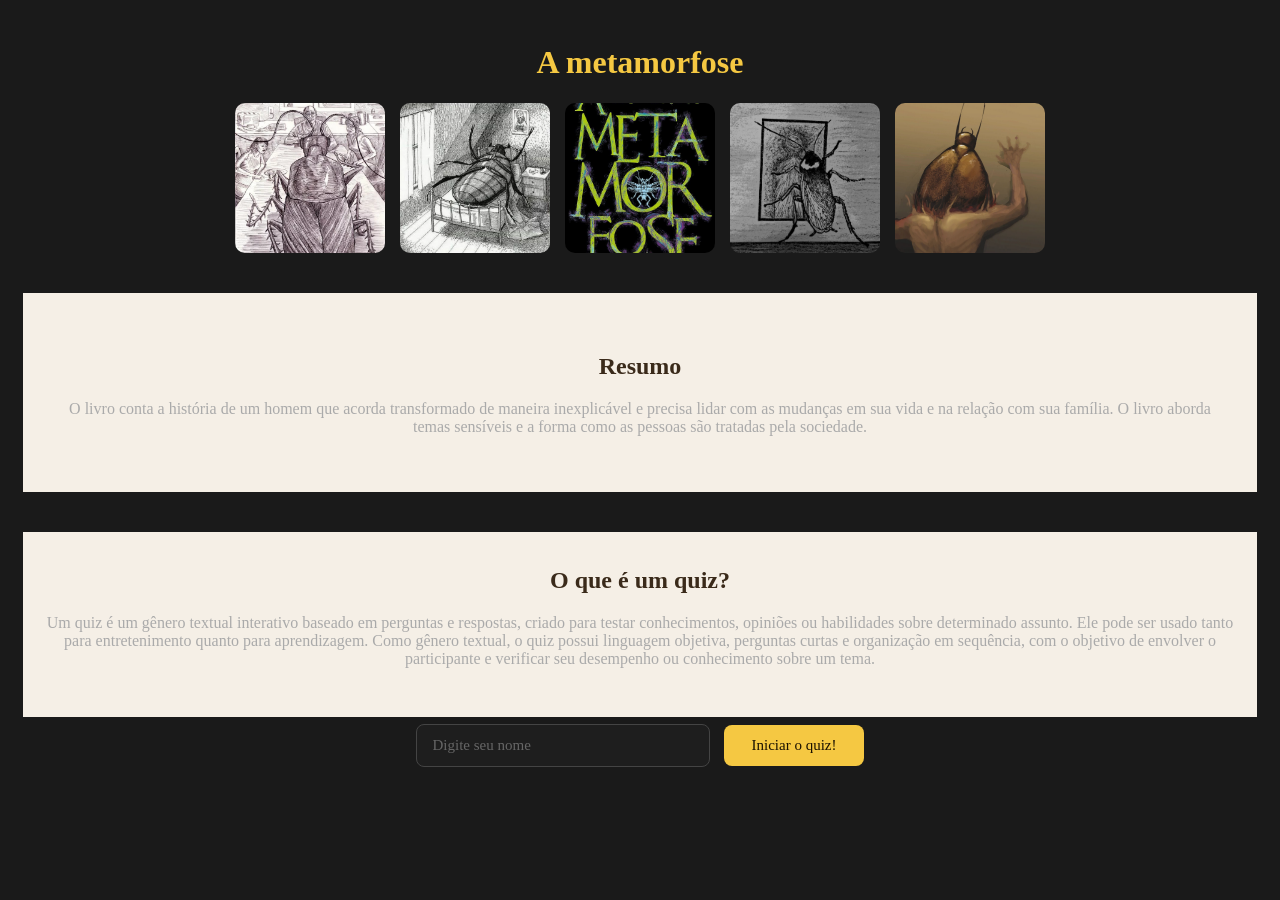
==== index.html @ 294867dd "Add line break before input field in index.html" ====
<!DOCTYPE html>
<html>
    <head>
        <title>Trabalho de português</title>
        <meta name="viewport" content="width=device-width, initial-scale=1.0">
        <link rel="icon" href="/imgs/images.png" type="image/png">
        <style>
            .galeria {
    display: flex;
    flex-wrap: wrap;
    justify-content: center;
    gap: 15px;
}

.galeria img {
    width: 150px;
    height: 150px;
    object-fit: cover;
    cursor: pointer;
    transition: transform 0.3s;
    border-radius: 10px;
}

.galeria img:hover {
    transform: scale(1.05);
    border: 3px ridge white;
}
            
@media (max-width: 768px) {
    .galeria img {
        width: 90px;
        height: 90px;
    }

    .galeria {
        gap: 8px;
    }
}
            .secao {
                background-color: #f5efe6;
                padding: 40px;
                margin-top: 40px;
            }
    
            .secao h2 {
                color: #3a2a1a;
            } 
    
            body {
                background-color: #1a1a1a;
                font-family: 'Playfair Display', serif;
                padding:15px;
                text-align: center;
            }
    
            h1 {
                color: #f5c842;
            }
    
            p {
                color: #aaaaaa;
            }
    
            h2 {
                color: #f5c842
            }
    
            a {
                color:#f5c842
            }
            
             .duvidas {
                background-color: #f5efe6;
                padding: 15px;
                margin-top: 40px;
            }
    
            .duvidas h2 {
                color: #3a2a1a;
            } 
    
            .quiz {
                display: none;
            }

            .p1 {
                display: none;
            }

            .p2 {
                display:none;
            }

            .p3 {
                display:none;
            }

            .p4 {
                display:none;
            }

            .p5 {
                display:none;
            }

            .p6 {
                display:none;
            }

            .p7 {
                display:none;
            }

            .p8 {
                display:none;
            }

            .p9 {
                display:none;
            }

            .p10 {
                display:none;
            }

            .p11 {
                display:none;
            }

            .p12 {
                display:none;
            }

            .p13 {
                display:none;
            }

            .p14 {
                display:none;
            }

            .p15{
                display:none;
            }

            .p16 {
                display:none;
            }

            .p17 {
                display:none;
            }

/* o medo de isso dar errado, Jesus, está na suas mãos meu pai*/
#timer {
    display: inline-block;
    background: #2a2200;
    border: 1px solid #5a4800;
    border-radius: 20px;
    padding: 6px 16px;
    font-size: 14px;
    color: #f5c842;
    font-weight: 500;
    margin-bottom: 16px;
}
 
/* Acho que esse bagulho tá certo, vai no q dá ai */
.quiz {
    max-width: 680px;
    margin: 0 auto;
}
 

.p1, .p2, .p3, .p4, .p5, .p6, .p7, .p8,
.p9, .p10, .p11, .p12, .p13, .p14, .p15,
.p16, .p17 {
    background: #242424;
    border: 0.5px solid #333;
    border-radius: 10px;
    padding: 24px;
    margin-bottom: 16px;
}
 

.p1 p, .p2 p, .p3 p, .p4 p,
.p5 p, .p6 p, .p7 p, .p8 p,
.p9 p, .p10 p, .p11 p, .p12 p,
.p13 p, .p14 p, .p15 p, .p16 p,
.p17 p {
    color: #e8e0d0;
    font-size: 16px;
    line-height: 1.7;
    margin-bottom: 20px;
}
 

.p1 button, .p2 button, .p3 button, .p4 button,
.p5 button, .p6 button, .p7 button, .p8 button,
.p9 button, .p10 button, .p11 button, .p12 button,
.p13 button, .p14 button, .p15 button, .p16 button,
.p17 button {
    display: block;
    width: 100%;
    background: #1e1e1e;
    border: 1px solid #333;
    border-radius: 10px;
    padding: 14px 18px;
    color: #cccccc;
    font-size: 14px;
    font-family: 'Playfair Display', serif;
    text-align: left;
    cursor: pointer;
    transition: background 0.2s, border-color 0.2s, transform 0.1s;
    line-height: 1.5;
    margin-bottom: 10px;
}
 
.p1 button:last-child, .p2 button:last-child, .p3 button:last-child,
.p4 button:last-child, .p5 button:last-child, .p6 button:last-child,
.p7 button:last-child, .p8 button:last-child, .p9 button:last-child,
.p10 button:last-child, .p11 button:last-child, .p12 button:last-child,
.p13 button:last-child, .p14 button:last-child, .p15 button:last-child,
.p16 button:last-child, .p17 button:last-child {
    margin-bottom: 0;
}
 
.p1 button:hover, .p2 button:hover, .p3 button:hover, .p4 button:hover,
.p5 button:hover, .p6 button:hover, .p7 button:hover, .p8 button:hover,
.p9 button:hover, .p10 button:hover, .p11 button:hover, .p12 button:hover,
.p13 button:hover, .p14 button:hover, .p15 button:hover, .p16 button:hover,
.p17 button:hover {
    background: #2a2a2a;
    border-color: rgba(245, 200, 66, 0.4);
    color: #e8e0d0;
}
 
.p1 button:active, .p2 button:active, .p3 button:active, .p4 button:active,
.p5 button:active, .p6 button:active, .p7 button:active, .p8 button:active,
.p9 button:active, .p10 button:active, .p11 button:active, .p12 button:active,
.p13 button:active, .p14 button:active, .p15 button:active, .p16 button:active,
.p17 button:active {
    transform: scale(0.99);
}
 
/* Botão iniciar (demorou mais que o css de cima :d ) */
#iniciar {
    background: #f5c842;
    color: #1a1100;
    border: none;
    border-radius: 8px;
    padding: 12px 28px;
    font-size: 15px;
    font-family: 'Playfair Display', serif;
    font-weight: 500;
    cursor: pointer;
    transition: background 0.2s, transform 0.1s;
    margin-top: 8px;
}
 
#iniciar:hover { background: #e0b530; }
#iniciar:active { transform: scale(0.98); }
 

#nome {
    background: #1e1e1e;
    border: 1px solid #444;
    border-radius: 8px;
    padding: 12px 16px;
    color: #e8e0d0;
    font-size: 15px;
    font-family: 'Playfair Display', serif;
    width: 260px;
    margin-right: 10px;
    outline: none;
    transition: border-color 0.2s;
}
 
#nome:focus { border-color: #f5c842; }
#nome::placeholder { color: #666; }
 

@media (max-width: 768px) {
    .p1 button, .p2 button, .p3 button, .p4 button,
    .p5 button, .p6 button, .p7 button, .p8 button,
    .p9 button, .p10 button, .p11 button, .p12 button,
    .p13 button, .p14 button, .p15 button, .p16 button,
    .p17 button {
        font-size: 13px;
        padding: 12px 14px;
    }
 
    #nome {
        width: 100%;
        margin-right: 0;
        margin-bottom: 10px;
    }
}

/* decidi deixar encostado no code pra eu não me embaralhar com o outro css, mas acho que deu certo!!!*/
        </style>
    </head>
    <body>
    
        <h1>A metamorfose</h1>
        <div id ="galeria" class="galeria">
            <img src="/imgs/familia.jpg" alt="Família">
            <img src="/imgs/barata.jpg" alt="Barata">
            <img src="/imgs/metamorfose.jpg" alt="Gregor">
            <img src="/imgs/metamorfo.jpg" alt="Gregor">
            <img src="/imgs/transformacao.jpg" alt="Transformação">
        </div>
        <div id="secao" class="secao">
            <h2>Resumo</h2>
            <p>O livro conta a história de um homem que acorda transformado de maneira inexplicável e precisa lidar com as mudanças em sua vida e na relação com sua família. O livro aborda temas sensíveis e a forma como as pessoas são tratadas pela sociedade.</p>
        </div>
        <div id="duvidas" class="duvidas">
            <h2>O que é um quiz?</h2>
            <p>Um quiz é um gênero textual interativo baseado em perguntas e respostas, criado para testar conhecimentos, opiniões ou habilidades sobre determinado assunto. Ele pode ser usado tanto para entretenimento quanto para aprendizagem. Como gênero textual, o quiz possui linguagem objetiva, perguntas curtas e organização em sequência, com o objetivo de envolver o participante e verificar seu desempenho ou conhecimento sobre um tema.</p>
        <br>
        </div>
        <input type="text" id="nome" placeholder="Digite seu nome"></input>
        <button id="iniciar">Iniciar o quiz!</button>
        <div class="quiz" id="quiz"> <!--aqui vai ficar o quiz, coloquei o div pra poder editar no JavaScript e nao aparecer antes da pessoa clicar em iniciar-->
            <p id="timer">Tempo: 30s</p>
            <div class="p1" id="p1">
    <p>1. Na história, quem foi a pessoa que foi à casa de Gregor, no primeiro capítulo, nas primeiras páginas? E qual foi o motivo da sua vinda?</p>
    <button>A) O chefe do Gregor, que veio conversar com a família dele sobre a sua falta no trabalho, querendo saber se ele ficou doente.</button>
    <button>B) O chefe do Gregor, que veio conversar com a família dele, para falar sobre o nível de desempenho dele no trabalho.</button>
    <button data-correta="true">C) O chefe do Gregor, que veio para sua casa, para saber o motivo da falta, já que ele não confiava em seus funcionários.</button>
    <button>D) O chefe de Gregor, que veio conversar com a família e com ele para informá-lo sobre a sua demissão.</button>
    <button>E) Nenhuma das alternativas está correta.</button>
</div>

<div class="p2" id="p2">
    <p>2. Qual é o tipo de linguagem predominante no livro A Metamorfose?</p>
    <button data-correta="true">A) Linguagem formal.</button>
    <button>B) Linguagem informal.</button>
    <button>C) Linguagem científica.</button>
    <button>D) Linguagem regionalista.</button>
    <button>E) Linguagem poética.</button>
</div>

<div class="p3" id="p3">
    <p>3. Todo discurso busca transmitir uma ideia ou visão de mundo. O trecho abaixo apresenta qual tipo de discurso?<br><br>“Que trabalho tão cansativo escolhi! Viajar, dia sim, dia não.”</p>
    <button>A) Discurso religioso.</button>
    <button data-correta="true">B) Discurso trabalhista/social.</button>
    <button>C) Discurso humorístico.</button>
    <button>D) Discurso romântico.</button>
    <button>E) Discurso científico.</button>
</div>

<div class="p4" id="p4">
    <p>4. Qual foi a principal causa da morte de Gregor Samsa ao final do livro A Metamorfose?</p>
    <button>A) Desnutrição severa.</button>
    <button>B) Queimado pela própria família.</button>
    <button>C) Impacto na cabeça.</button>
    <button>D) Sufocado.</button>
    <button>E) Esfaqueado.</button>
</div>

<div class="p5" id="p5">
    <p>5. Após a metamorfose de Gregor Samsa, a família não pôde mais depender dele como a única fonte de renda da casa. Qual das alternativas abaixo representa essa mudança?</p>
    <button data-correta="true">A) O pai voltou a trabalhar, a mãe passou a fazer costuras e Grete conseguiu um emprego.</button>
    <button>B) A família passou a viver apenas das economias de Gregor.</button>
    <button>C) Gregor continuou sustentando a casa normalmente.</button>
    <button>D) A família recebeu ajuda financeira do chefe de Gregor.</button>
    <button>E) A família decidiu vender a casa e mudar de cidade.</button>
</div>
            <div class="p6" id="p6">
    <p>6. Durante a obra "A Metamorfose" de Franz Kafka, Gregor Samsa após a sua metamorfose passa a se adaptar gradualmente ao seu novo corpo. Qual das seguintes situações abaixo melhor demonstra essa adaptação?</p>
    <button>A) Gregor tenta conversar normalmente com a sua família.</button>
    <button>B) Gregor consegue se levantar da cama.</button>
    <button data-correta="true">C) Gregor sente prazer em rastejar pelas paredes e pelo teto.</button>
    <button>D) Gregor tenta voltar ao trabalho mesmo após a metamorfose.</button>
    <button>E) Gregor passa a evitar completamente sair de seu quarto.</button>
</div>

<div class="p7" id="p7">
    <p>7. Ao decorrer do livro "A Metamorfose", Gregor Samsa deixa de ser tratado como um membro de sua família. Qual das situações abaixo melhor descreve esse fato?</p>
    <button>A) A preocupação da mãe com a saúde dele.</button>
    <button>B) A tentativa da irmã de alimentá-lo.</button>
    <button data-correta="true">C) O momento em que a família passa a ignorar a sua presença.</button>
    <button>D) O fato de Gregor trabalhar como caixeiro viajante.</button>
    <button>E) O desejo de Gregor em voltar à sua rotina normal.</button>
</div>

<div class="p8" id="p8">
    <p>8. O livro A Metamorfose faz um paralelo com diversos temas da realidade humana. Entre eles, o abandono. Qual trecho abaixo melhor representa esse tema?</p>
    <button>A) “Que vida sossegada a minha família tem levado!”</button>
    <button data-correta="true">B) “Precisava deixar-se estar e, usando de paciência, auxiliar a família a suportar os incômodos.”</button>
    <button>C) “A visão das paredes nuas deprimia-a.”</button>
    <button>D) “Gregor sentia-se oprimido.”</button>
    <button>E) "Os pingos da chuva batiam na janela."</button>
</div>

<div class="p9" id="p9">
    <p>9. Qual era a profissão de Gregor Samsa e por que ele estava preso e ao mesmo tempo obcecado pelo trabalho? Trazendo isso para a realidade, o que isto representa?</p>
    <button>A) Gregor era médico e trabalhava por paixão, representando a realização pessoal através da profissão.</button>
    <button data-correta="true">B) Gregor era vendedor viajante e se sentia preso ao trabalho por causa das dívidas da família, representando a exploração e a pressão do trabalho na sociedade.</button>
    <button>C) Gregor era professor e estava obcecado pelo trabalho e estava preso por causa de sua família que o obrigava a ficar nesta profissão.</button>
    <button>D) Gregor era empresário e trabalhava excessivamente para conquistar poder e riqueza individual.</button>
    <button>E) Gregor era artista e via no trabalho uma forma de escapar dos problemas familiares.</button>
</div>

<div class="p10" id="p10">
    <p>10. Quando Gregor acorda, percebe que se transformou em um inseto. Qual a sua primeira preocupação? O que isso simboliza na nossa estrutura social?</p>
    <button data-correta="true">A) Ele se preocupa em não atrasar no trabalho. Essa é uma das críticas que Franz Kafka fez, mostrando que muitas vezes o trabalho é valorizado acima do bem-estar humano.</button>
    <button>B) Ele se preocupa em não atrasar para o trabalho. Essa é a única crítica do autor Franz Grillparzer.</button>
    <button>C) Ele se preocupa em não atrasar para o trabalho, mas essa crítica não se perpetua atualmente.</button>
    <button>D) Ele preocupa-se apenas porque o trabalho é fundamental no livro.</button>
    <button>E) Nenhuma das alternativas.</button>
</div> 
            <div class="p11" id="p11">
    <p>11. De que maneira o afeto demonstrado por Grete Samsa por Gregor Samsa se transforma ao longo da narrativa, e o que essa mudança revela sobre as relações familiares e o valor que as pessoas passam a ter?</p>
    <button>A) Grete permanece ao lado de Gregor até o fim, mostrando que o amor familiar é incondicional.</button>
    <button>B) Grete passa a admirar Gregor ainda mais após a transformação, percebendo sua importância para a família.</button>
    <button data-correta="true">C) Grete inicialmente cuida de Gregor com compaixão, mas depois o rejeita, revelando que o valor das pessoas passa a ser ligado à utilidade.</button>
    <button>D) Grete ignora Gregor desde o começo, demonstrando falta de afeto familiar desde antes da metamorfose.</button>
    <button>E) Grete decide abandonar a família junto com Gregor, mostrando que ambos eram incompreendidos.</button>
</div>

<div class="p12" id="p12">
    <p>12. O que aconteceu com Gregor Samsa quando sua família passou a aceitar que ele não poderia mais ser útil, e como essa mudança de comportamento revela a crítica social presente?</p>
    <button>A) Gregor passou a ser tratado com mais carinho, pois sua família percebeu que ele precisava de apoio.</button>
    <button data-correta="true">B) Gregor foi ignorado e rejeitado pela família, o que revela uma crítica social à valorização apenas por sua utilidade econômica.</button>
    <button>C) Gregor decidiu sair de casa para não atrapalhar a família, demonstrando independência.</button>
    <button>D) Gregor voltou a ser respeitado pela família depois de provar que ainda tinha como ajudar mesmo sem ser financeiramente.</button>
    <button>E) Nenhuma das alternativas.</button>
</div>

<div class="p13" id="p13">
    <p>13. Como a reação do genitor de Gregor ajuda a compreender os conflitos existentes dentro da família Samsa e quais foram as mentiras que ele fez para se beneficiar de Gregor?</p>
    <button>A) Ele nunca mentiu, o pai de Gregor sempre foi honesto com a família e trabalhou para sustentar todos após a transformação do filho.</button>
    <button>B) O pai de Gregor apoiou o filho durante toda a narrativa, mostrando uma relação familiar saudável e sem conflitos.</button>
    <button data-correta="true">C) A reação agressiva do pai revela os conflitos e interesses dentro da família, além de mostrar que ele escondia dinheiro e dependia do trabalho de Gregor para viver confortavelmente.</button>
    <button>D) O pai de Gregor abandonou a família após a metamorfose, deixando Grete responsável pelas despesas da casa.</button>
    <button>E) O pai de Gregor fingia estar mal fisicamente para chamar atenção da família e comprou um iate.</button>
</div>

<div class="p14" id="p14">
    <p>14. Para nós, qual o significado da cena em que os móveis do quarto de Gregor começam a ser retirados?</p>
    <button>A) Representa a tentativa da família de deixar o quarto mais confortável para Gregor continuar vivendo normalmente.</button>
    <button data-correta="true">B) Simboliza a perda gradual da humanidade de Gregor e de sua ligação com a vida que tinha antes da metamorfose.</button>
    <button>C) Demonstra que Gregor queria mudar completamente sua personalidade e esquecer o passado.</button>
    <button>D) Mostra que a família acreditava que Gregor ainda voltaria ao normal rapidamente.</button>
    <button>E) Representa a independência de Gregor em relação à família e aos seus objetos pessoais.</button>
</div>

<div class="p15" id="p15">
    <p>15. No livro, Gregor era o principal responsável financeiro da sua família. Após sua transformação, passou a ser visto como um fardo e ignorado. Na nossa realidade social, quais grupos sociais são mais suscetíveis a serem considerados “fardos” e ignorados?</p>
    <button>A) Idosos e pessoas com deficiência física ou mental, sendo somente esses grupos.</button>
    <button>B) Pessoas em situação de rua e refugiadas, sendo somente esses grupos.</button>
    <button>C) Elite econômica e líderes políticos.</button>
    <button>D) Todas as alternativas estão corretas.</button>
    <button data-correta="true">E) Nenhuma está correta, já que existem mais grupos sociais que sofrem os mesmos problemas.</button>
</div>

<div class="p16" id="p16">
    <p>16. Ao final da novela, Gregor Samsa infelizmente acaba morrendo. O que isso representa para a família e qual mensagem isso transmite ao leitor?</p>
    <button>A) A morte de Gregor trouxe tristeza profunda para a família, que nunca conseguiu seguir em frente.</button>
    <button>B) A morte de Gregor fez a família perceber seus erros e abandonar a busca por estabilidade financeira.</button>
    <button data-correta="true">C) A morte de Gregor representa um alívio para a família, transmitindo ao leitor uma crítica à sociedade que passa a valorizar as pessoas apenas enquanto elas são úteis.</button>
    <button>D) A morte de Gregor mostra que ele finalmente conseguiu ser ele mesmo novamente.</button>
    <button>E) A morte de Gregor simboliza a vitória da união familiar sobre os problemas causados pela metamorfose.</button>
</div>

<div class="p17" id="p17">
    <p>17. Qual é o gênero textual principal desta obra e quais são as características dele?</p>
    <button>A) Romance, caracteriza-se pela complexidade da trama e pelo desenvolvimento profundo das personagens.</button>
    <button>B) Crônica, caracterizada por relatar fatos cotidianos de forma curta e humorística.</button>
    <button data-correta="true">C) Novela, caracterizada por uma narrativa intermediária, com poucos personagens e conflito central desenvolvido de forma intensa.</button>
    <button>D) Artigo de opinião, caracterizado pela defesa explícita de um ponto de vista sobre temas sociais.</button>
    <button>E) Biografia, caracterizada pelo relato da vida de uma pessoa, organizando eventos em ordem cronológica.</button>
</div>
        </div>
        <script src="script.js"></script>
    </body>
</html>
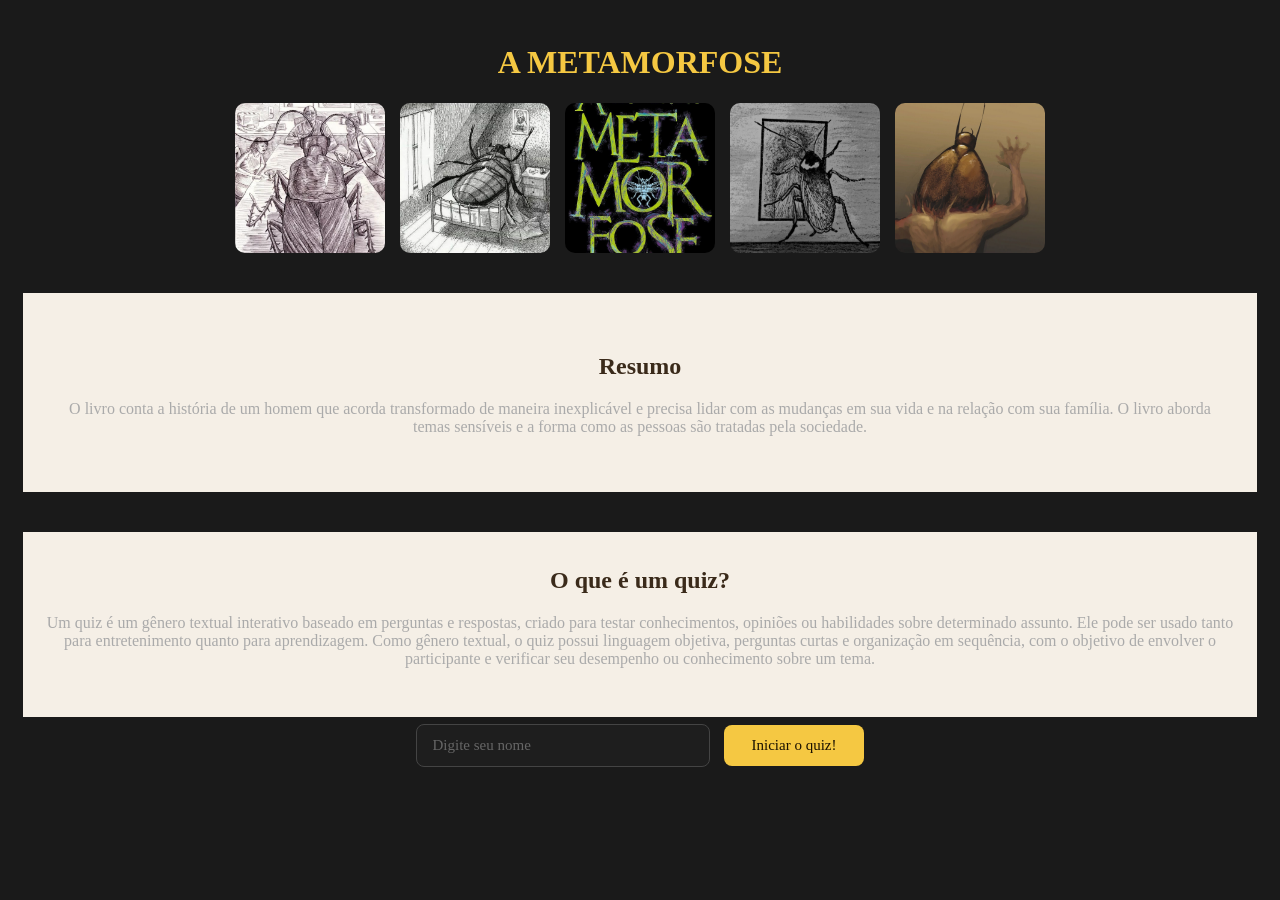
==== commit 90835bac: "Update title and heading for the quiz page" ====
--- a/index.html
+++ b/index.html
@@ -1,7 +1,7 @@
 <!DOCTYPE html>
 <html>
     <head>
-        <title>Trabalho de português</title>
+        <title>Quiz- A Metamorfose</title>
         <meta name="viewport" content="width=device-width, initial-scale=1.0">
         <link rel="icon" href="/imgs/images.png" type="image/png">
         <style>
@@ -301,7 +301,7 @@
     </head>
     <body>
     
-        <h1>A metamorfose</h1>
+        <h1>A METAMORFOSE</h1>
         <div id ="galeria" class="galeria">
             <img src="/imgs/familia.jpg" alt="Família">
             <img src="/imgs/barata.jpg" alt="Barata">
@@ -321,7 +321,7 @@
         <input type="text" id="nome" placeholder="Digite seu nome"></input>
         <button id="iniciar">Iniciar o quiz!</button>
         <div class="quiz" id="quiz"> <!--aqui vai ficar o quiz, coloquei o div pra poder editar no JavaScript e nao aparecer antes da pessoa clicar em iniciar-->
-            <p id="timer">Tempo: 30s</p>
+            <p id="timer">Tempo: 45s</p>
             <div class="p1" id="p1">
     <p>1. Na história, quem foi a pessoa que foi à casa de Gregor, no primeiro capítulo, nas primeiras páginas? E qual foi o motivo da sua vinda?</p>
     <button>A) O chefe do Gregor, que veio conversar com a família dele sobre a sua falta no trabalho, querendo saber se ele ficou doente.</button>
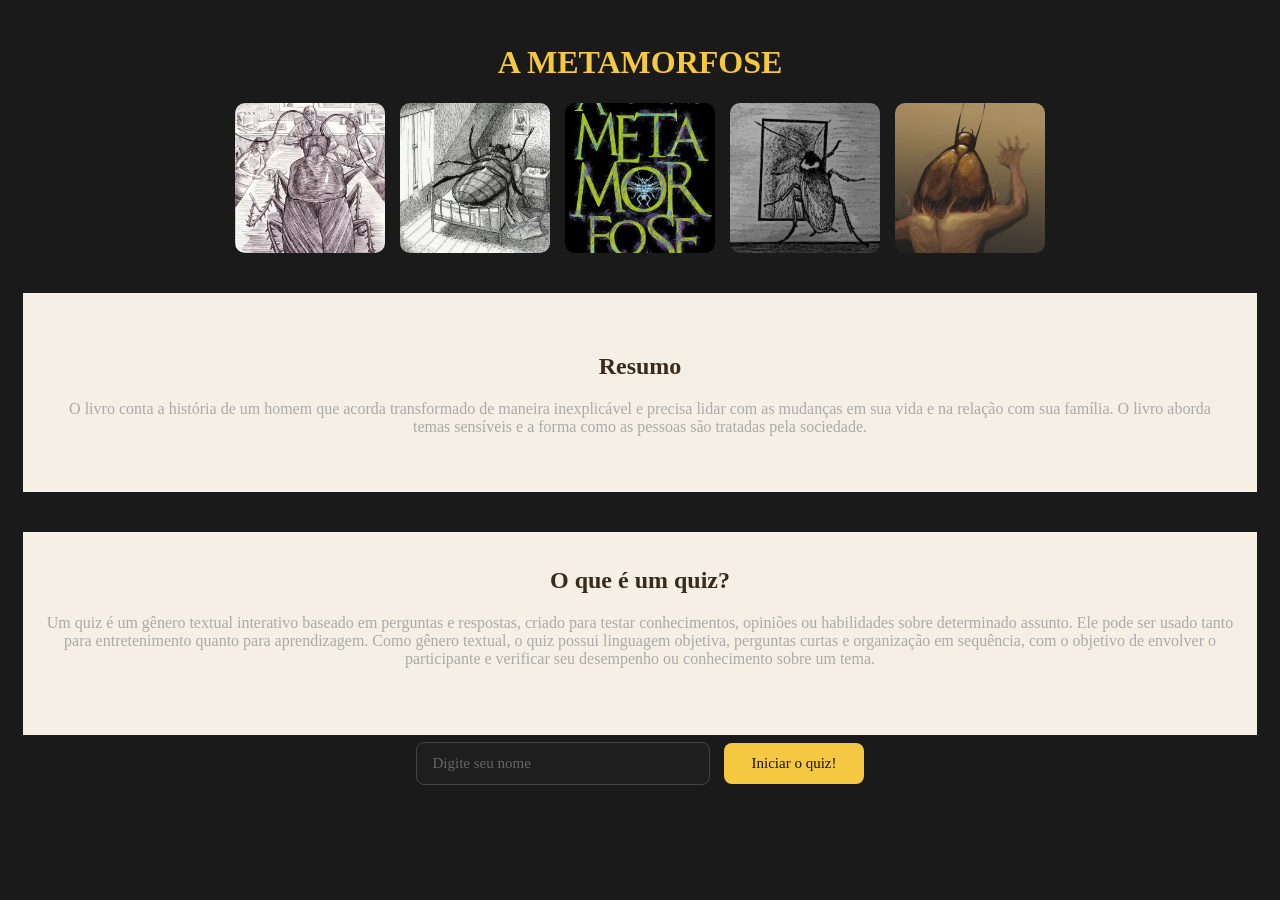
==== commit 0ee8ab69: "Add extra line break in quiz section" ====
--- a/index.html
+++ b/index.html
@@ -317,6 +317,7 @@
             <h2>O que é um quiz?</h2>
             <p>Um quiz é um gênero textual interativo baseado em perguntas e respostas, criado para testar conhecimentos, opiniões ou habilidades sobre determinado assunto. Ele pode ser usado tanto para entretenimento quanto para aprendizagem. Como gênero textual, o quiz possui linguagem objetiva, perguntas curtas e organização em sequência, com o objetivo de envolver o participante e verificar seu desempenho ou conhecimento sobre um tema.</p>
         <br>
+        <br>
         </div>
         <input type="text" id="nome" placeholder="Digite seu nome"></input>
         <button id="iniciar">Iniciar o quiz!</button>
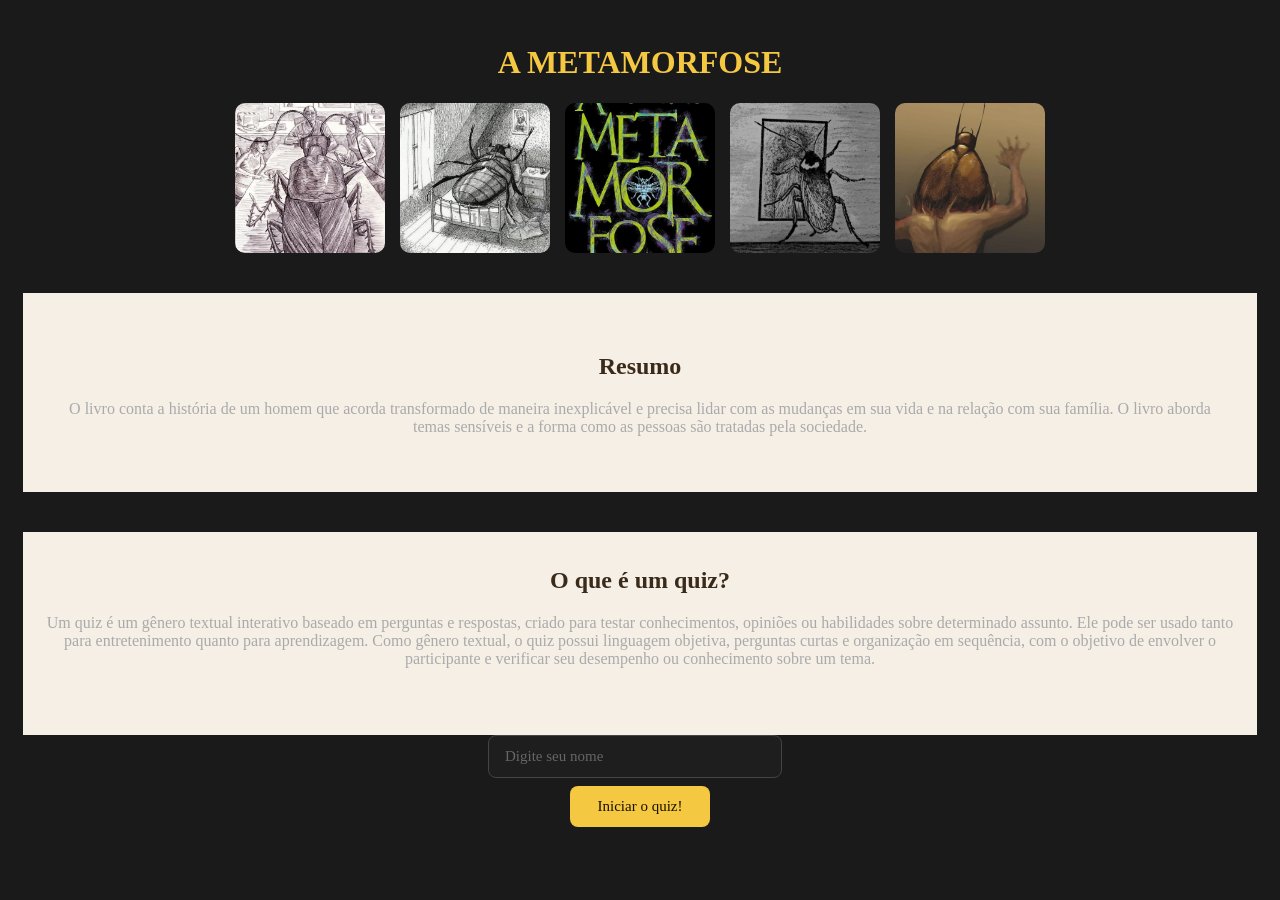
==== commit 18d13427: "Add line break before quiz start button" ====
--- a/index.html
+++ b/index.html
@@ -320,6 +320,7 @@
         <br>
         </div>
         <input type="text" id="nome" placeholder="Digite seu nome"></input>
+        <br>
         <button id="iniciar">Iniciar o quiz!</button>
         <div class="quiz" id="quiz"> <!--aqui vai ficar o quiz, coloquei o div pra poder editar no JavaScript e nao aparecer antes da pessoa clicar em iniciar-->
             <p id="timer">Tempo: 45s</p>
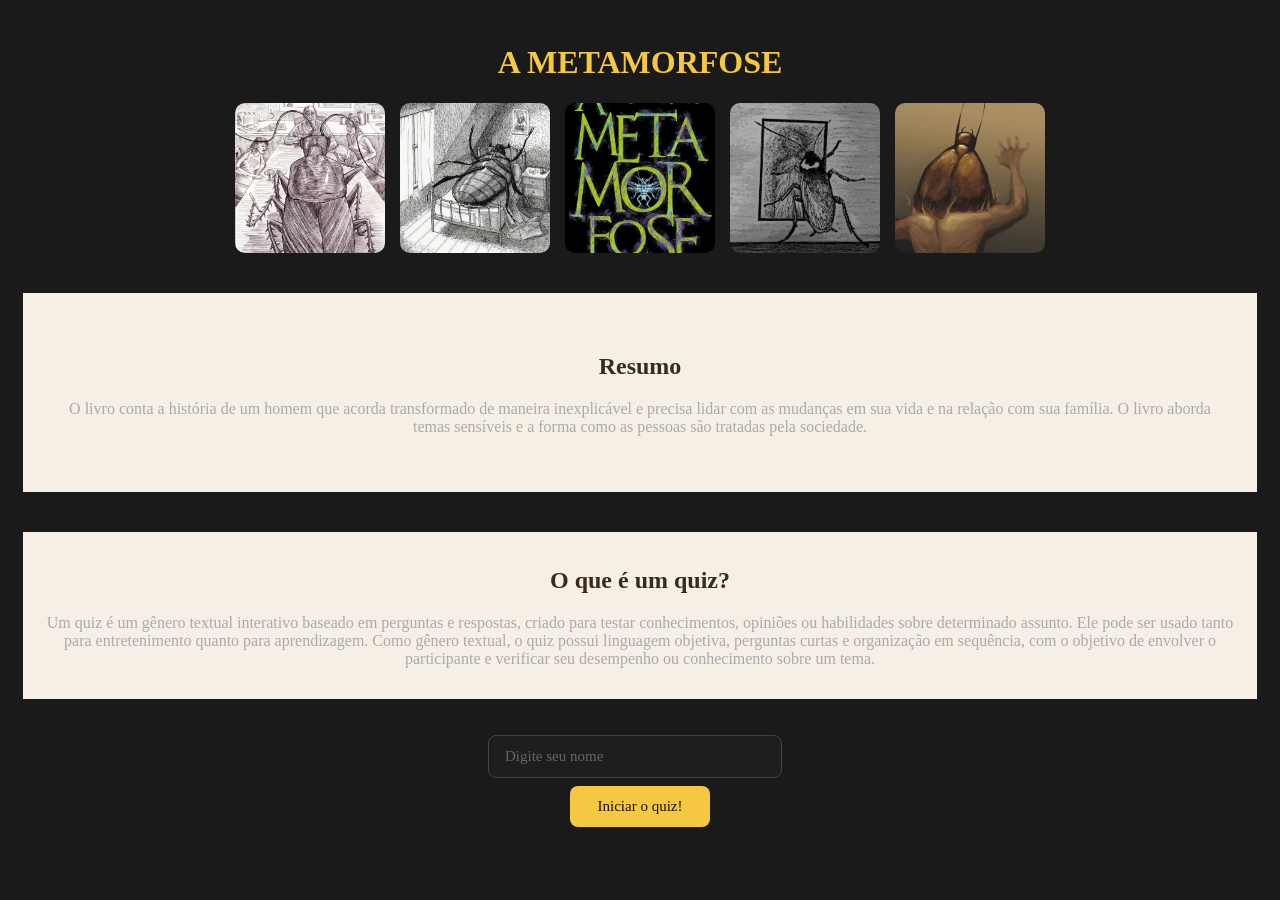
==== commit 49916304: "Fix HTML structure by removing extra closing div" ====
--- a/index.html
+++ b/index.html
@@ -316,9 +316,9 @@
         <div id="duvidas" class="duvidas">
             <h2>O que é um quiz?</h2>
             <p>Um quiz é um gênero textual interativo baseado em perguntas e respostas, criado para testar conhecimentos, opiniões ou habilidades sobre determinado assunto. Ele pode ser usado tanto para entretenimento quanto para aprendizagem. Como gênero textual, o quiz possui linguagem objetiva, perguntas curtas e organização em sequência, com o objetivo de envolver o participante e verificar seu desempenho ou conhecimento sobre um tema.</p>
+        </div>
         <br>
         <br>
-        </div>
         <input type="text" id="nome" placeholder="Digite seu nome"></input>
         <br>
         <button id="iniciar">Iniciar o quiz!</button>
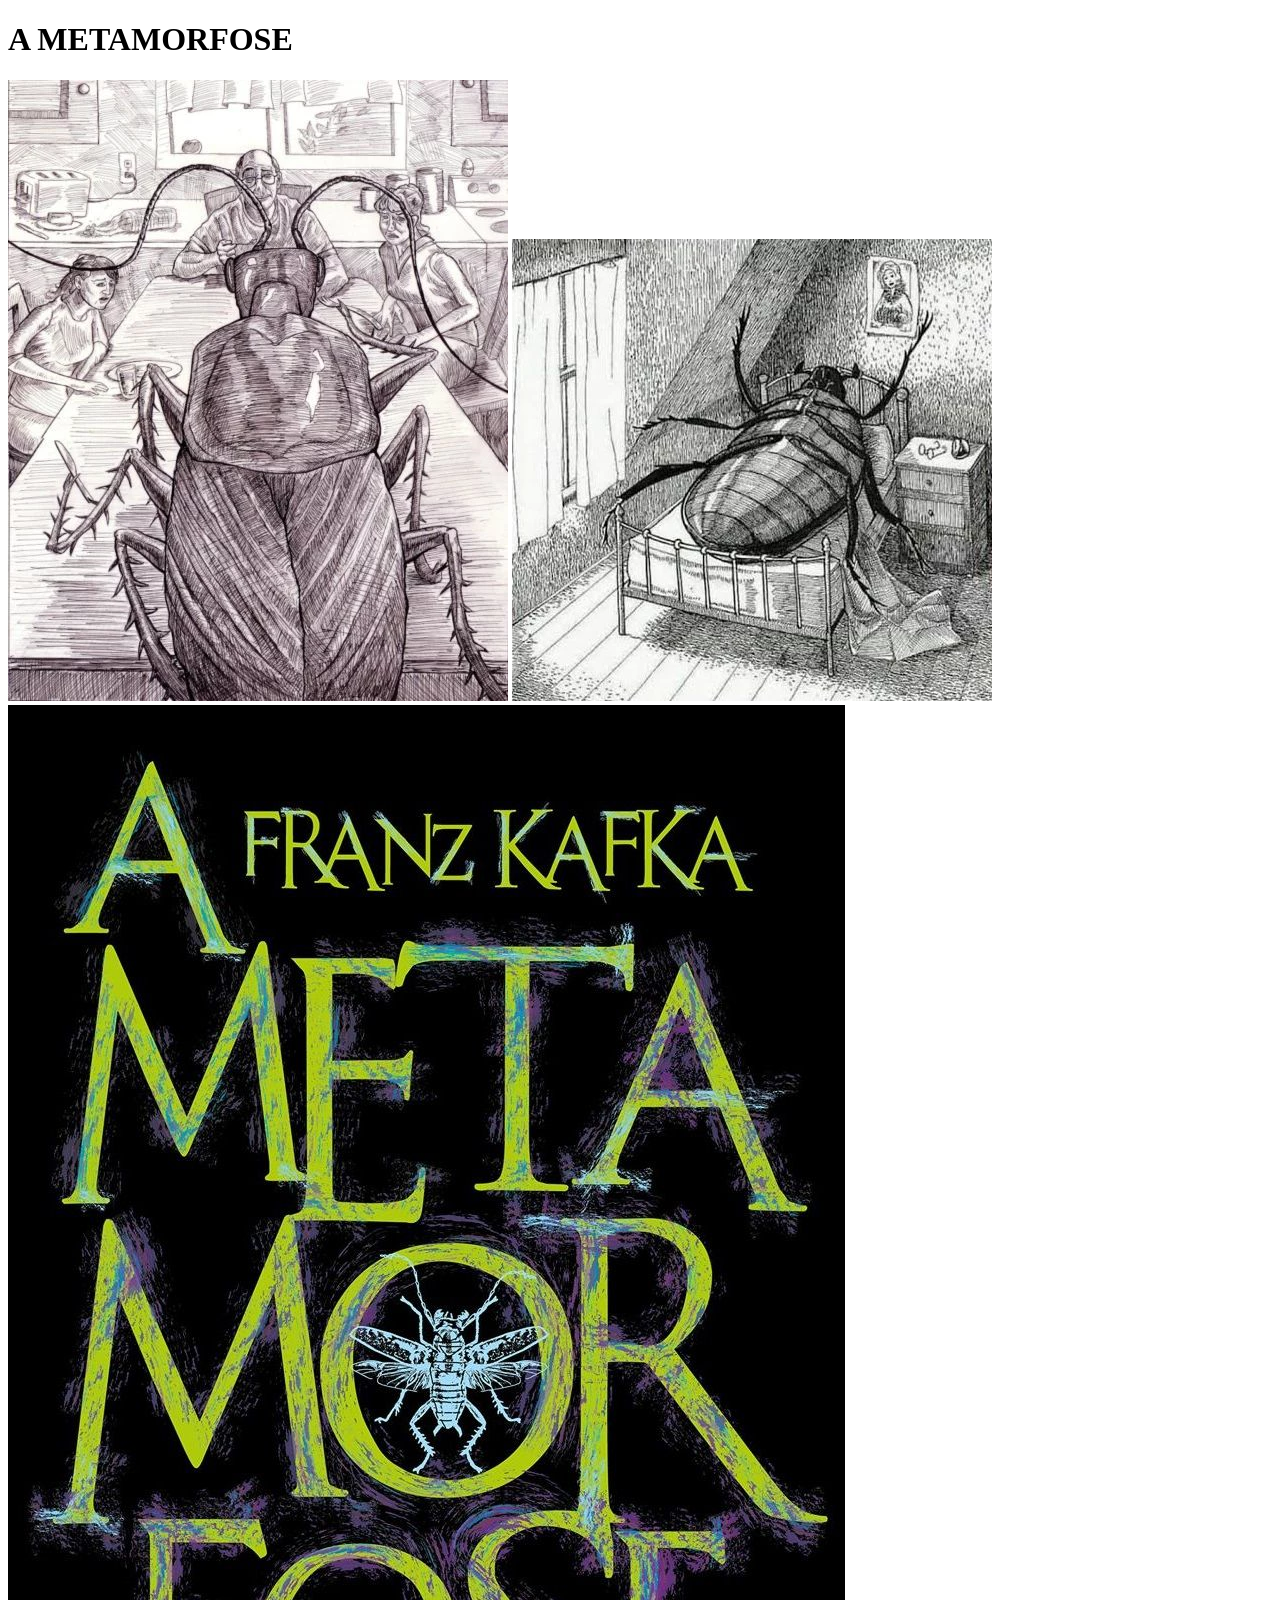
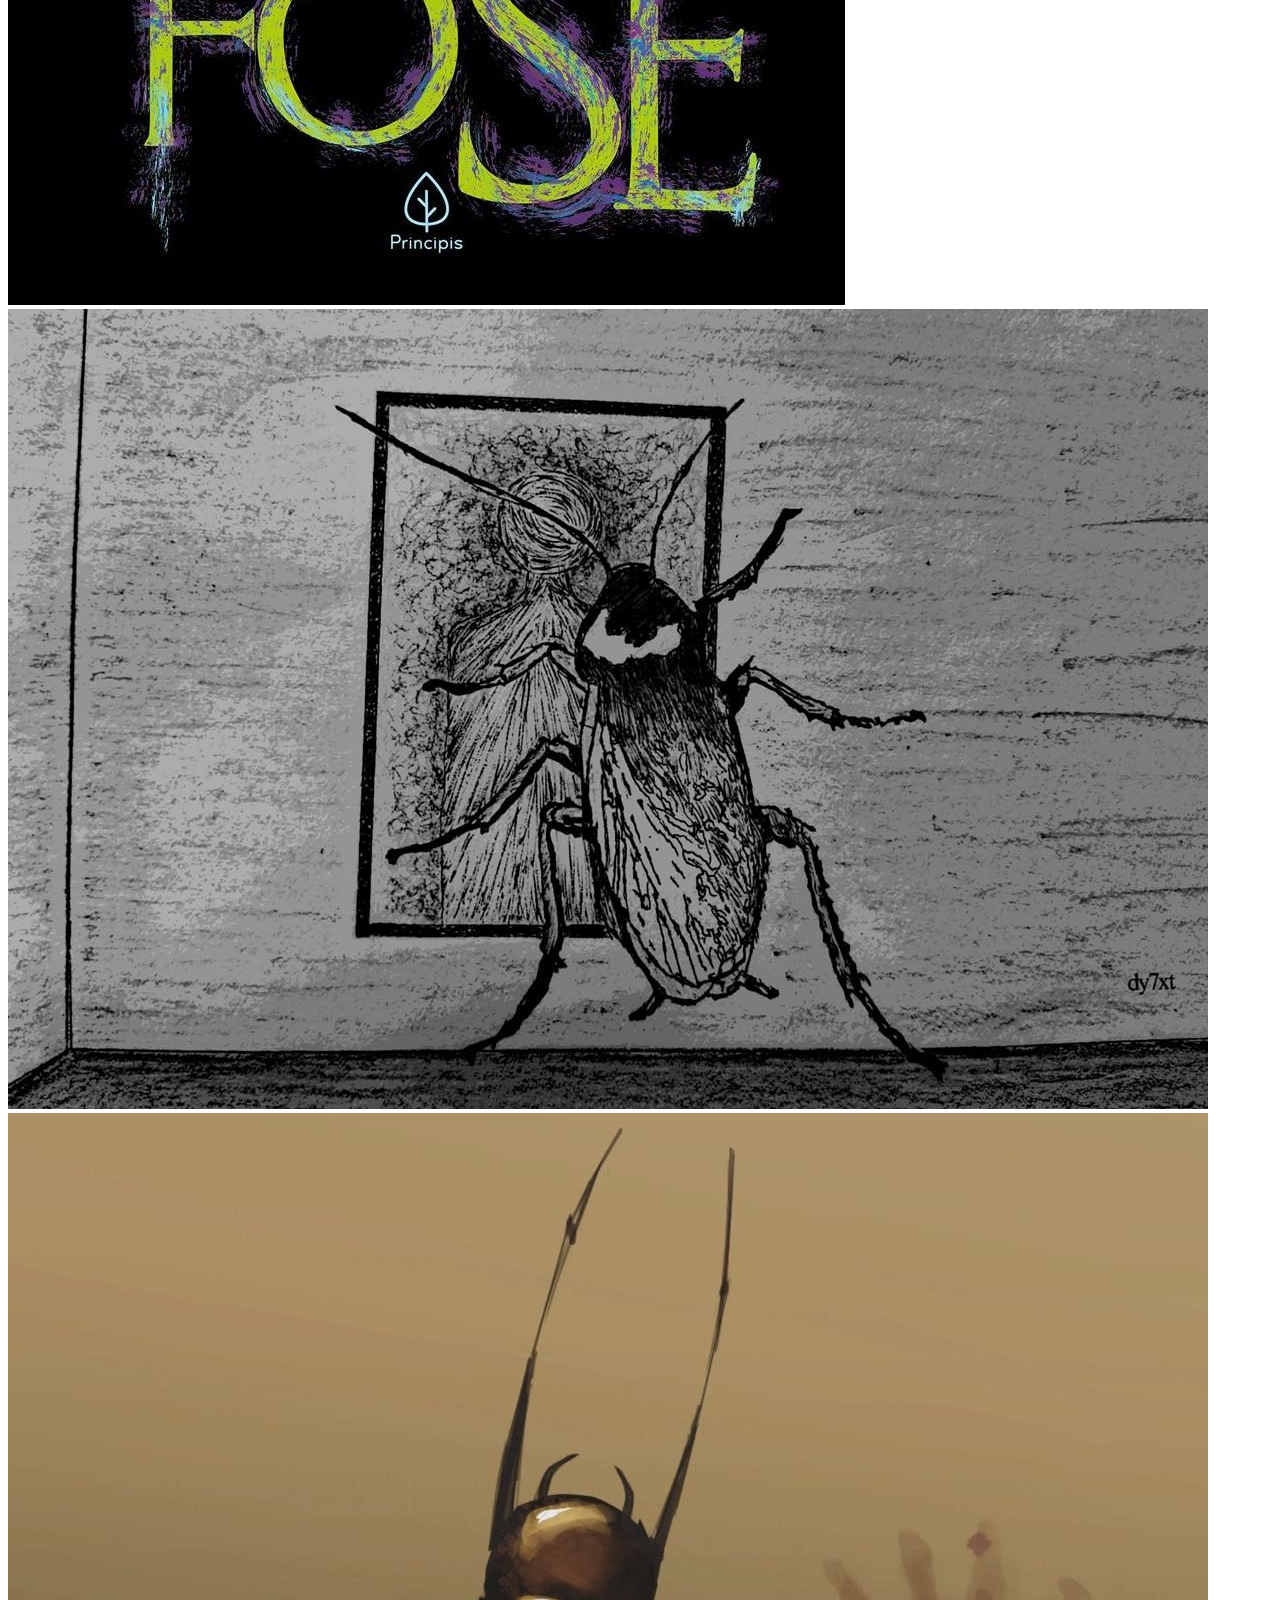
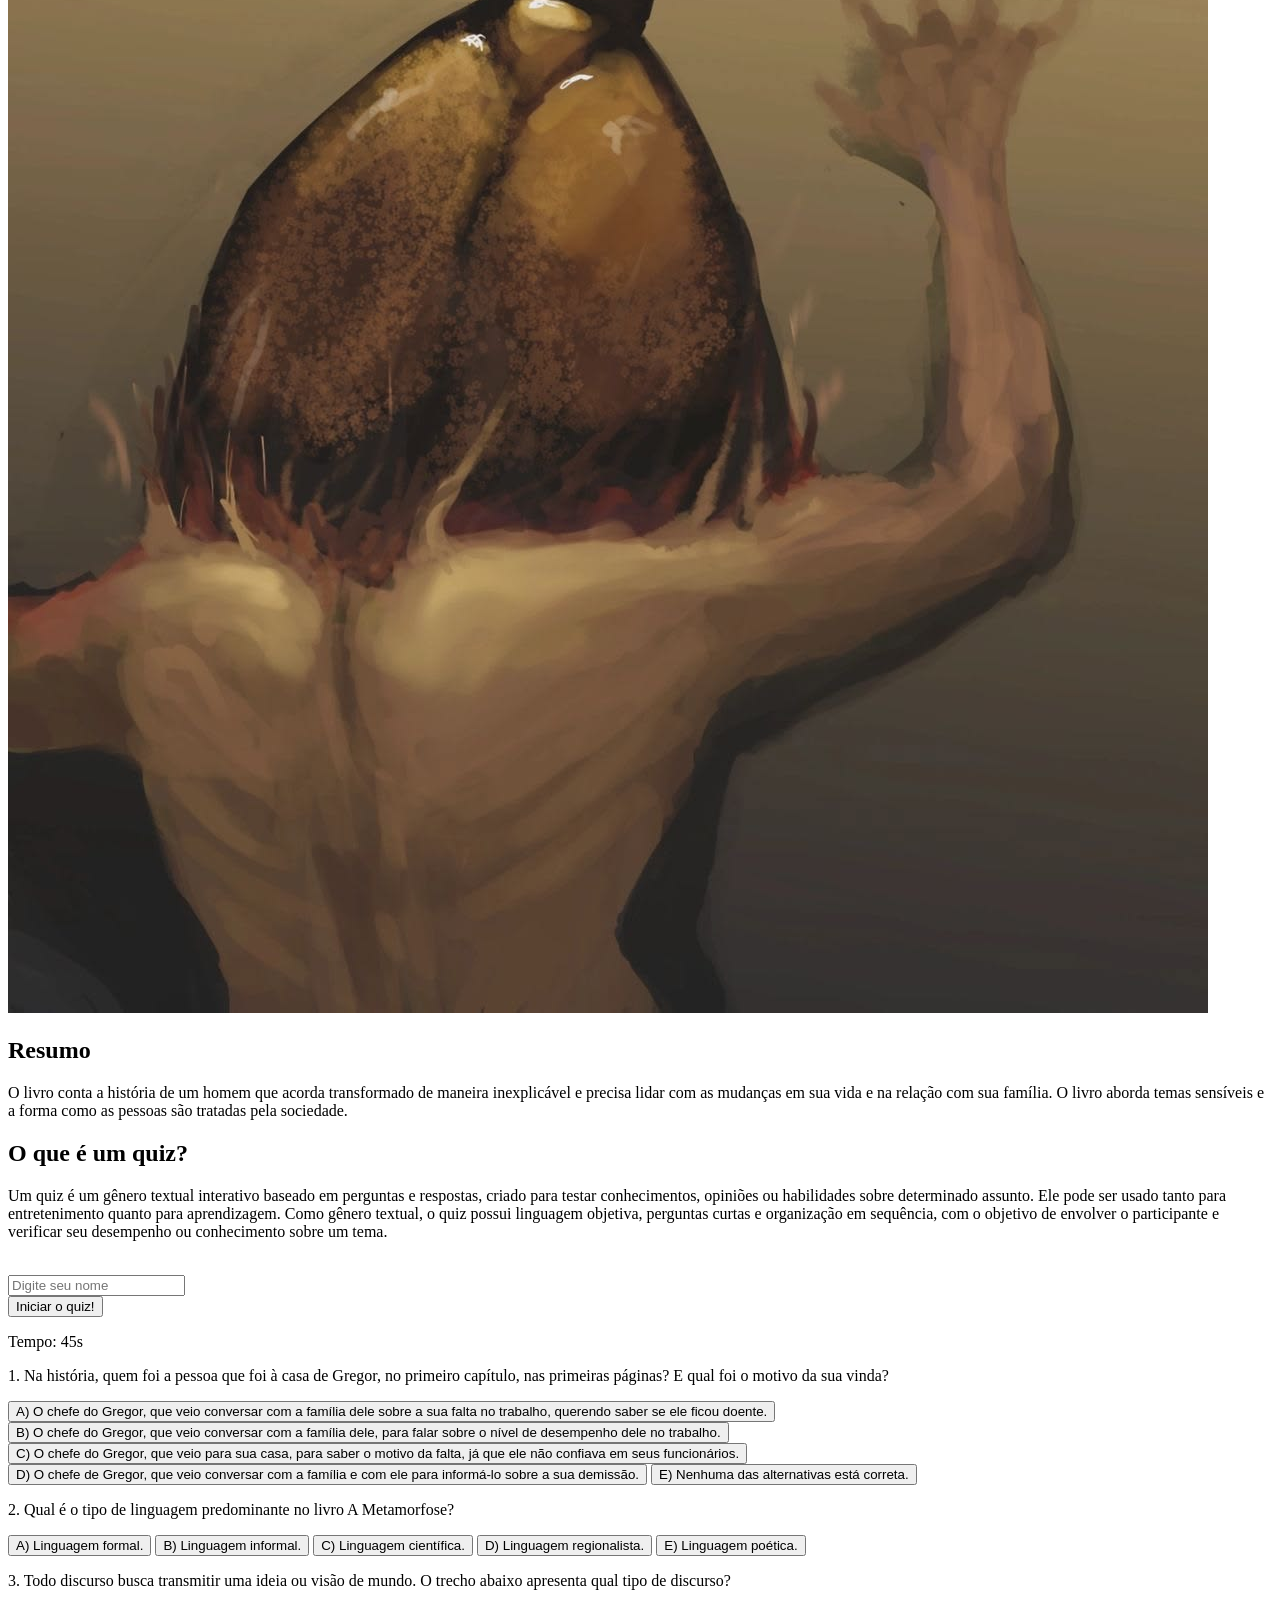
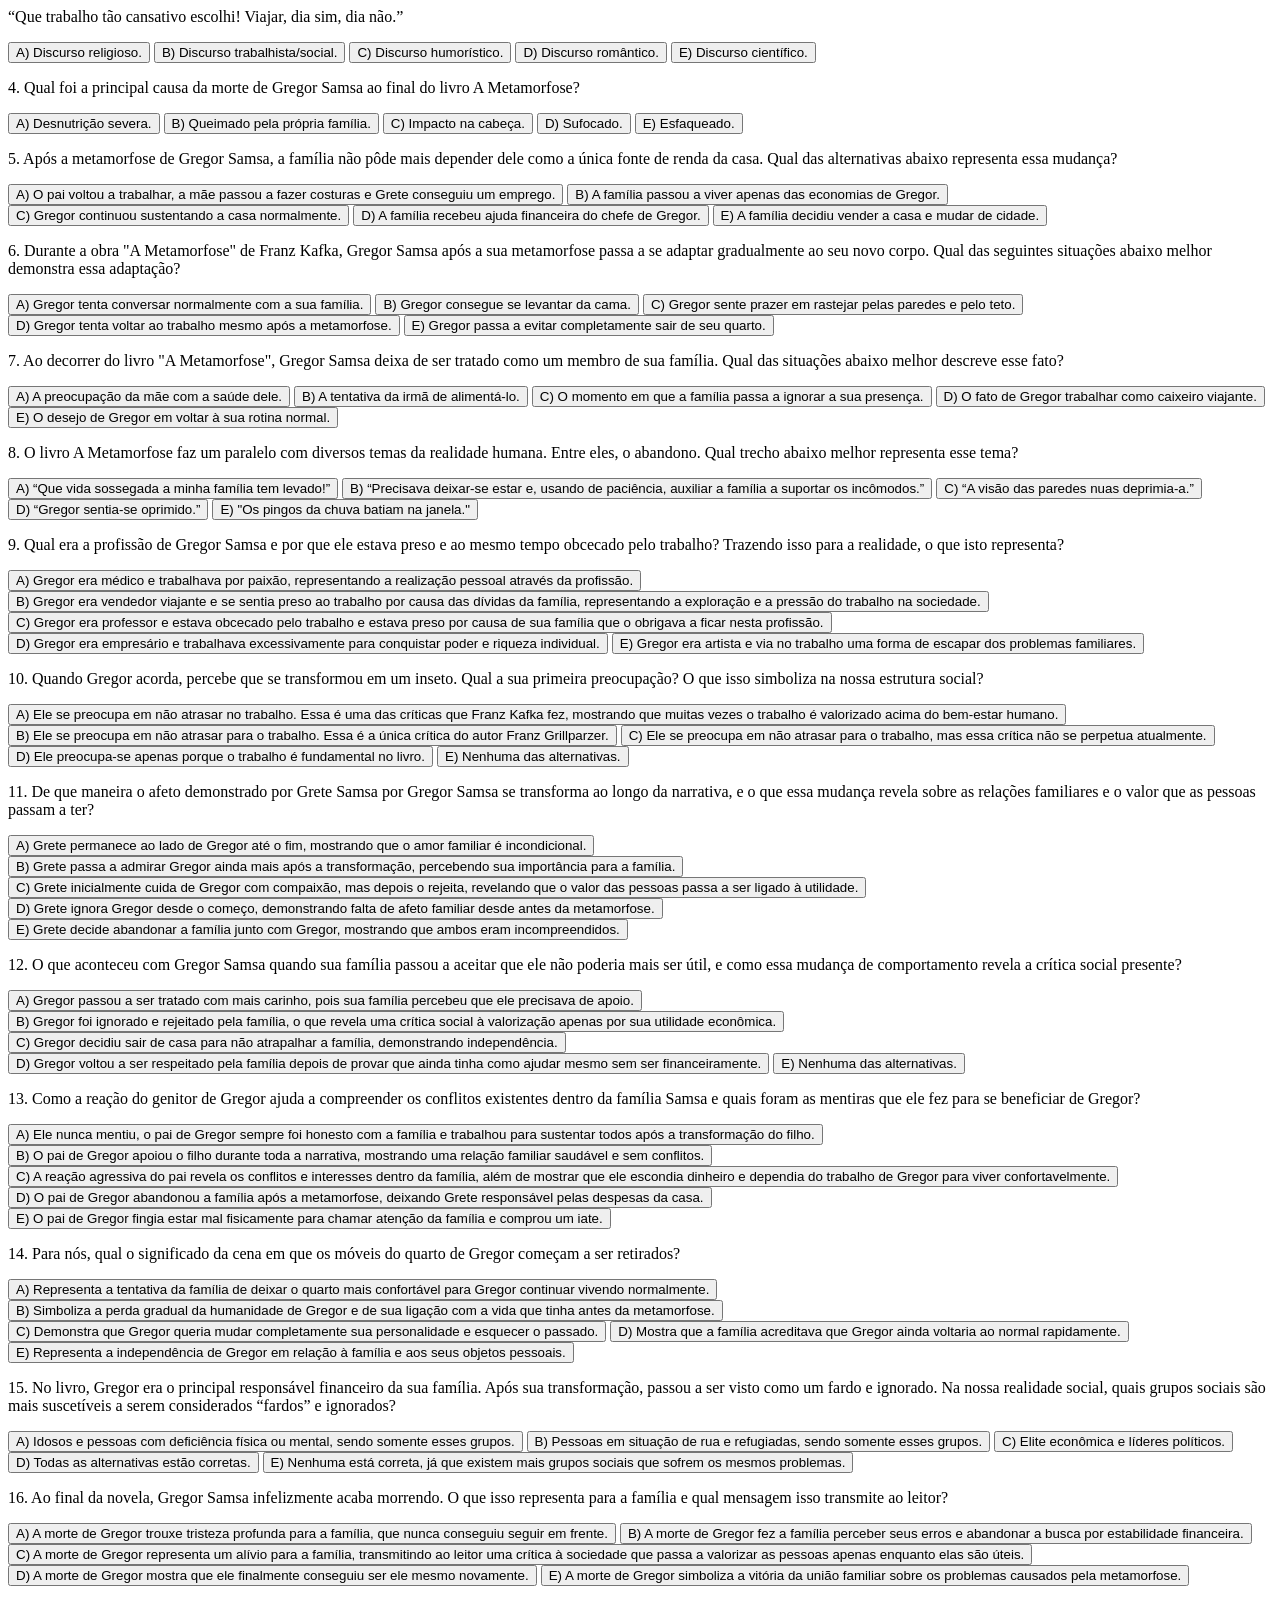
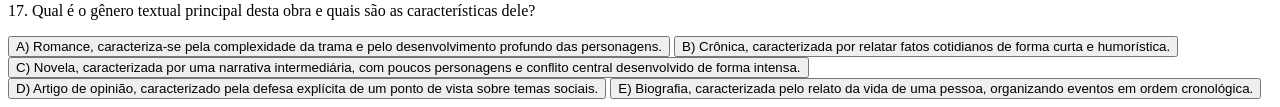
==== commit 70a44f2f: "Update index.html" ====
--- a/index.html
+++ b/index.html
@@ -1,480 +1,246 @@
 <!DOCTYPE html>
 <html>
+    
     <head>
+        
         <title>Quiz- A Metamorfose</title>
         <meta name="viewport" content="width=device-width, initial-scale=1.0">
         <link rel="icon" href="/imgs/images.png" type="image/png">
-        <style>
-            .galeria {
-    display: flex;
-    flex-wrap: wrap;
-    justify-content: center;
-    gap: 15px;
-}
-
-.galeria img {
-    width: 150px;
-    height: 150px;
-    object-fit: cover;
-    cursor: pointer;
-    transition: transform 0.3s;
-    border-radius: 10px;
-}
-
-.galeria img:hover {
-    transform: scale(1.05);
-    border: 3px ridge white;
-}
-            
-@media (max-width: 768px) {
-    .galeria img {
-        width: 90px;
-        height: 90px;
-    }
-
-    .galeria {
-        gap: 8px;
-    }
-}
-            .secao {
-                background-color: #f5efe6;
-                padding: 40px;
-                margin-top: 40px;
-            }
-    
-            .secao h2 {
-                color: #3a2a1a;
-            } 
-    
-            body {
-                background-color: #1a1a1a;
-                font-family: 'Playfair Display', serif;
-                padding:15px;
-                text-align: center;
-            }
-    
-            h1 {
-                color: #f5c842;
-            }
-    
-            p {
-                color: #aaaaaa;
-            }
-    
-            h2 {
-                color: #f5c842
-            }
-    
-            a {
-                color:#f5c842
-            }
-            
-             .duvidas {
-                background-color: #f5efe6;
-                padding: 15px;
-                margin-top: 40px;
-            }
-    
-            .duvidas h2 {
-                color: #3a2a1a;
-            } 
-    
-            .quiz {
-                display: none;
-            }
-
-            .p1 {
-                display: none;
-            }
-
-            .p2 {
-                display:none;
-            }
-
-            .p3 {
-                display:none;
-            }
-
-            .p4 {
-                display:none;
-            }
-
-            .p5 {
-                display:none;
-            }
-
-            .p6 {
-                display:none;
-            }
-
-            .p7 {
-                display:none;
-            }
-
-            .p8 {
-                display:none;
-            }
-
-            .p9 {
-                display:none;
-            }
-
-            .p10 {
-                display:none;
-            }
-
-            .p11 {
-                display:none;
-            }
-
-            .p12 {
-                display:none;
-            }
-
-            .p13 {
-                display:none;
-            }
-
-            .p14 {
-                display:none;
-            }
-
-            .p15{
-                display:none;
-            }
-
-            .p16 {
-                display:none;
-            }
-
-            .p17 {
-                display:none;
-            }
-
-/* o medo de isso dar errado, Jesus, está na suas mãos meu pai*/
-#timer {
-    display: inline-block;
-    background: #2a2200;
-    border: 1px solid #5a4800;
-    border-radius: 20px;
-    padding: 6px 16px;
-    font-size: 14px;
-    color: #f5c842;
-    font-weight: 500;
-    margin-bottom: 16px;
-}
- 
-/* Acho que esse bagulho tá certo, vai no q dá ai */
-.quiz {
-    max-width: 680px;
-    margin: 0 auto;
-}
- 
-
-.p1, .p2, .p3, .p4, .p5, .p6, .p7, .p8,
-.p9, .p10, .p11, .p12, .p13, .p14, .p15,
-.p16, .p17 {
-    background: #242424;
-    border: 0.5px solid #333;
-    border-radius: 10px;
-    padding: 24px;
-    margin-bottom: 16px;
-}
- 
-
-.p1 p, .p2 p, .p3 p, .p4 p,
-.p5 p, .p6 p, .p7 p, .p8 p,
-.p9 p, .p10 p, .p11 p, .p12 p,
-.p13 p, .p14 p, .p15 p, .p16 p,
-.p17 p {
-    color: #e8e0d0;
-    font-size: 16px;
-    line-height: 1.7;
-    margin-bottom: 20px;
-}
- 
-
-.p1 button, .p2 button, .p3 button, .p4 button,
-.p5 button, .p6 button, .p7 button, .p8 button,
-.p9 button, .p10 button, .p11 button, .p12 button,
-.p13 button, .p14 button, .p15 button, .p16 button,
-.p17 button {
-    display: block;
-    width: 100%;
-    background: #1e1e1e;
-    border: 1px solid #333;
-    border-radius: 10px;
-    padding: 14px 18px;
-    color: #cccccc;
-    font-size: 14px;
-    font-family: 'Playfair Display', serif;
-    text-align: left;
-    cursor: pointer;
-    transition: background 0.2s, border-color 0.2s, transform 0.1s;
-    line-height: 1.5;
-    margin-bottom: 10px;
-}
- 
-.p1 button:last-child, .p2 button:last-child, .p3 button:last-child,
-.p4 button:last-child, .p5 button:last-child, .p6 button:last-child,
-.p7 button:last-child, .p8 button:last-child, .p9 button:last-child,
-.p10 button:last-child, .p11 button:last-child, .p12 button:last-child,
-.p13 button:last-child, .p14 button:last-child, .p15 button:last-child,
-.p16 button:last-child, .p17 button:last-child {
-    margin-bottom: 0;
-}
- 
-.p1 button:hover, .p2 button:hover, .p3 button:hover, .p4 button:hover,
-.p5 button:hover, .p6 button:hover, .p7 button:hover, .p8 button:hover,
-.p9 button:hover, .p10 button:hover, .p11 button:hover, .p12 button:hover,
-.p13 button:hover, .p14 button:hover, .p15 button:hover, .p16 button:hover,
-.p17 button:hover {
-    background: #2a2a2a;
-    border-color: rgba(245, 200, 66, 0.4);
-    color: #e8e0d0;
-}
- 
-.p1 button:active, .p2 button:active, .p3 button:active, .p4 button:active,
-.p5 button:active, .p6 button:active, .p7 button:active, .p8 button:active,
-.p9 button:active, .p10 button:active, .p11 button:active, .p12 button:active,
-.p13 button:active, .p14 button:active, .p15 button:active, .p16 button:active,
-.p17 button:active {
-    transform: scale(0.99);
-}
- 
-/* Botão iniciar (demorou mais que o css de cima :d ) */
-#iniciar {
-    background: #f5c842;
-    color: #1a1100;
-    border: none;
-    border-radius: 8px;
-    padding: 12px 28px;
-    font-size: 15px;
-    font-family: 'Playfair Display', serif;
-    font-weight: 500;
-    cursor: pointer;
-    transition: background 0.2s, transform 0.1s;
-    margin-top: 8px;
-}
- 
-#iniciar:hover { background: #e0b530; }
-#iniciar:active { transform: scale(0.98); }
- 
-
-#nome {
-    background: #1e1e1e;
-    border: 1px solid #444;
-    border-radius: 8px;
-    padding: 12px 16px;
-    color: #e8e0d0;
-    font-size: 15px;
-    font-family: 'Playfair Display', serif;
-    width: 260px;
-    margin-right: 10px;
-    outline: none;
-    transition: border-color 0.2s;
-}
- 
-#nome:focus { border-color: #f5c842; }
-#nome::placeholder { color: #666; }
- 
-
-@media (max-width: 768px) {
-    .p1 button, .p2 button, .p3 button, .p4 button,
-    .p5 button, .p6 button, .p7 button, .p8 button,
-    .p9 button, .p10 button, .p11 button, .p12 button,
-    .p13 button, .p14 button, .p15 button, .p16 button,
-    .p17 button {
-        font-size: 13px;
-        padding: 12px 14px;
-    }
- 
-    #nome {
-        width: 100%;
-        margin-right: 0;
-        margin-bottom: 10px;
-    }
-}
-
-/* decidi deixar encostado no code pra eu não me embaralhar com o outro css, mas acho que deu certo!!!*/
-        </style>
+        <link rel="stylesheet" href="style.css">
+        
     </head>
+    
     <body>
     
         <h1>A METAMORFOSE</h1>
+        
         <div id ="galeria" class="galeria">
+            
             <img src="/imgs/familia.jpg" alt="Família">
             <img src="/imgs/barata.jpg" alt="Barata">
             <img src="/imgs/metamorfose.jpg" alt="Gregor">
             <img src="/imgs/metamorfo.jpg" alt="Gregor">
             <img src="/imgs/transformacao.jpg" alt="Transformação">
-        </div>
+            
+        </div>
+        
         <div id="secao" class="secao">
+            
             <h2>Resumo</h2>
             <p>O livro conta a história de um homem que acorda transformado de maneira inexplicável e precisa lidar com as mudanças em sua vida e na relação com sua família. O livro aborda temas sensíveis e a forma como as pessoas são tratadas pela sociedade.</p>
-        </div>
+       
+        </div>
+        
         <div id="duvidas" class="duvidas">
+            
             <h2>O que é um quiz?</h2>
             <p>Um quiz é um gênero textual interativo baseado em perguntas e respostas, criado para testar conhecimentos, opiniões ou habilidades sobre determinado assunto. Ele pode ser usado tanto para entretenimento quanto para aprendizagem. Como gênero textual, o quiz possui linguagem objetiva, perguntas curtas e organização em sequência, com o objetivo de envolver o participante e verificar seu desempenho ou conhecimento sobre um tema.</p>
-        </div>
+        
+        </div>
+        
         <br>
+        
+        <input type="text" id="nome" placeholder="Digite seu nome"></input>
+        
         <br>
-        <input type="text" id="nome" placeholder="Digite seu nome"></input>
-        <br>
+
         <button id="iniciar">Iniciar o quiz!</button>
+        
         <div class="quiz" id="quiz"> <!--aqui vai ficar o quiz, coloquei o div pra poder editar no JavaScript e nao aparecer antes da pessoa clicar em iniciar-->
+            
             <p id="timer">Tempo: 45s</p>
+            
             <div class="p1" id="p1">
-    <p>1. Na história, quem foi a pessoa que foi à casa de Gregor, no primeiro capítulo, nas primeiras páginas? E qual foi o motivo da sua vinda?</p>
-    <button>A) O chefe do Gregor, que veio conversar com a família dele sobre a sua falta no trabalho, querendo saber se ele ficou doente.</button>
-    <button>B) O chefe do Gregor, que veio conversar com a família dele, para falar sobre o nível de desempenho dele no trabalho.</button>
-    <button data-correta="true">C) O chefe do Gregor, que veio para sua casa, para saber o motivo da falta, já que ele não confiava em seus funcionários.</button>
-    <button>D) O chefe de Gregor, que veio conversar com a família e com ele para informá-lo sobre a sua demissão.</button>
-    <button>E) Nenhuma das alternativas está correta.</button>
-</div>
-
-<div class="p2" id="p2">
-    <p>2. Qual é o tipo de linguagem predominante no livro A Metamorfose?</p>
-    <button data-correta="true">A) Linguagem formal.</button>
-    <button>B) Linguagem informal.</button>
-    <button>C) Linguagem científica.</button>
-    <button>D) Linguagem regionalista.</button>
-    <button>E) Linguagem poética.</button>
-</div>
-
-<div class="p3" id="p3">
-    <p>3. Todo discurso busca transmitir uma ideia ou visão de mundo. O trecho abaixo apresenta qual tipo de discurso?<br><br>“Que trabalho tão cansativo escolhi! Viajar, dia sim, dia não.”</p>
-    <button>A) Discurso religioso.</button>
-    <button data-correta="true">B) Discurso trabalhista/social.</button>
-    <button>C) Discurso humorístico.</button>
-    <button>D) Discurso romântico.</button>
-    <button>E) Discurso científico.</button>
-</div>
-
-<div class="p4" id="p4">
-    <p>4. Qual foi a principal causa da morte de Gregor Samsa ao final do livro A Metamorfose?</p>
-    <button>A) Desnutrição severa.</button>
-    <button>B) Queimado pela própria família.</button>
-    <button>C) Impacto na cabeça.</button>
-    <button>D) Sufocado.</button>
-    <button>E) Esfaqueado.</button>
-</div>
-
-<div class="p5" id="p5">
-    <p>5. Após a metamorfose de Gregor Samsa, a família não pôde mais depender dele como a única fonte de renda da casa. Qual das alternativas abaixo representa essa mudança?</p>
-    <button data-correta="true">A) O pai voltou a trabalhar, a mãe passou a fazer costuras e Grete conseguiu um emprego.</button>
-    <button>B) A família passou a viver apenas das economias de Gregor.</button>
-    <button>C) Gregor continuou sustentando a casa normalmente.</button>
-    <button>D) A família recebeu ajuda financeira do chefe de Gregor.</button>
-    <button>E) A família decidiu vender a casa e mudar de cidade.</button>
-</div>
+                
+                <p>1. Na história, quem foi a pessoa que foi à casa de Gregor, no primeiro capítulo, nas primeiras páginas? E qual foi o motivo da sua vinda?</p>
+                <button>A) O chefe do Gregor, que veio conversar com a família dele sobre a sua falta no trabalho, querendo saber se ele ficou doente.</button>
+                <button>B) O chefe do Gregor, que veio conversar com a família dele, para falar sobre o nível de desempenho dele no trabalho.</button>
+                <button data-correta="true">C) O chefe do Gregor, que veio para sua casa, para saber o motivo da falta, já que ele não confiava em seus funcionários.</button>
+                <button>D) O chefe de Gregor, que veio conversar com a família e com ele para informá-lo sobre a sua demissão.</button>
+                <button>E) Nenhuma das alternativas está correta.</button>
+                
+            </div>
+
+            <div class="p2" id="p2">
+                
+                <p>2. Qual é o tipo de linguagem predominante no livro A Metamorfose?</p>
+                <button data-correta="true">A) Linguagem formal.</button>
+                <button>B) Linguagem informal.</button>
+                <button>C) Linguagem científica.</button>
+                <button>D) Linguagem regionalista.</button>
+                <button>E) Linguagem poética.</button>
+                
+            </div>
+
+            <div class="p3" id="p3">
+                
+                <p>3. Todo discurso busca transmitir uma ideia ou visão de mundo. O trecho abaixo apresenta qual tipo de discurso?<br><br>“Que trabalho tão cansativo escolhi! Viajar, dia sim, dia não.”</p>
+                <button>A) Discurso religioso.</button>
+                <button data-correta="true">B) Discurso trabalhista/social.</button>
+                <button>C) Discurso humorístico.</button>
+                <button>D) Discurso romântico.</button>
+                <button>E) Discurso científico.</button>
+                
+            </div>
+
+            <div class="p4" id="p4">
+                
+                <p>4. Qual foi a principal causa da morte de Gregor Samsa ao final do livro A Metamorfose?</p>
+                <button data-correta="true">A) Desnutrição severa.</button>
+                <button>B) Queimado pela própria família.</button>
+                <button>C) Impacto na cabeça.</button>
+                <button>D) Sufocado.</button>
+                <button>E) Esfaqueado.</button>
+                
+            </div>
+
+            <div class="p5" id="p5">
+                
+                <p>5. Após a metamorfose de Gregor Samsa, a família não pôde mais depender dele como a única fonte de renda da casa. Qual das alternativas abaixo representa essa mudança?</p>
+                <button data-correta="true">A) O pai voltou a trabalhar, a mãe passou a fazer costuras e Grete conseguiu um emprego.</button>
+                <button>B) A família passou a viver apenas das economias de Gregor.</button>
+                <button>C) Gregor continuou sustentando a casa normalmente.</button>
+                <button>D) A família recebeu ajuda financeira do chefe de Gregor.</button>
+                <button>E) A família decidiu vender a casa e mudar de cidade.</button>
+                
+            </div>
+            
             <div class="p6" id="p6">
-    <p>6. Durante a obra "A Metamorfose" de Franz Kafka, Gregor Samsa após a sua metamorfose passa a se adaptar gradualmente ao seu novo corpo. Qual das seguintes situações abaixo melhor demonstra essa adaptação?</p>
-    <button>A) Gregor tenta conversar normalmente com a sua família.</button>
-    <button>B) Gregor consegue se levantar da cama.</button>
-    <button data-correta="true">C) Gregor sente prazer em rastejar pelas paredes e pelo teto.</button>
-    <button>D) Gregor tenta voltar ao trabalho mesmo após a metamorfose.</button>
-    <button>E) Gregor passa a evitar completamente sair de seu quarto.</button>
-</div>
-
-<div class="p7" id="p7">
-    <p>7. Ao decorrer do livro "A Metamorfose", Gregor Samsa deixa de ser tratado como um membro de sua família. Qual das situações abaixo melhor descreve esse fato?</p>
-    <button>A) A preocupação da mãe com a saúde dele.</button>
-    <button>B) A tentativa da irmã de alimentá-lo.</button>
-    <button data-correta="true">C) O momento em que a família passa a ignorar a sua presença.</button>
-    <button>D) O fato de Gregor trabalhar como caixeiro viajante.</button>
-    <button>E) O desejo de Gregor em voltar à sua rotina normal.</button>
-</div>
-
-<div class="p8" id="p8">
-    <p>8. O livro A Metamorfose faz um paralelo com diversos temas da realidade humana. Entre eles, o abandono. Qual trecho abaixo melhor representa esse tema?</p>
-    <button>A) “Que vida sossegada a minha família tem levado!”</button>
-    <button data-correta="true">B) “Precisava deixar-se estar e, usando de paciência, auxiliar a família a suportar os incômodos.”</button>
-    <button>C) “A visão das paredes nuas deprimia-a.”</button>
-    <button>D) “Gregor sentia-se oprimido.”</button>
-    <button>E) "Os pingos da chuva batiam na janela."</button>
-</div>
-
-<div class="p9" id="p9">
-    <p>9. Qual era a profissão de Gregor Samsa e por que ele estava preso e ao mesmo tempo obcecado pelo trabalho? Trazendo isso para a realidade, o que isto representa?</p>
-    <button>A) Gregor era médico e trabalhava por paixão, representando a realização pessoal através da profissão.</button>
-    <button data-correta="true">B) Gregor era vendedor viajante e se sentia preso ao trabalho por causa das dívidas da família, representando a exploração e a pressão do trabalho na sociedade.</button>
-    <button>C) Gregor era professor e estava obcecado pelo trabalho e estava preso por causa de sua família que o obrigava a ficar nesta profissão.</button>
-    <button>D) Gregor era empresário e trabalhava excessivamente para conquistar poder e riqueza individual.</button>
-    <button>E) Gregor era artista e via no trabalho uma forma de escapar dos problemas familiares.</button>
-</div>
-
-<div class="p10" id="p10">
-    <p>10. Quando Gregor acorda, percebe que se transformou em um inseto. Qual a sua primeira preocupação? O que isso simboliza na nossa estrutura social?</p>
-    <button data-correta="true">A) Ele se preocupa em não atrasar no trabalho. Essa é uma das críticas que Franz Kafka fez, mostrando que muitas vezes o trabalho é valorizado acima do bem-estar humano.</button>
-    <button>B) Ele se preocupa em não atrasar para o trabalho. Essa é a única crítica do autor Franz Grillparzer.</button>
-    <button>C) Ele se preocupa em não atrasar para o trabalho, mas essa crítica não se perpetua atualmente.</button>
-    <button>D) Ele preocupa-se apenas porque o trabalho é fundamental no livro.</button>
-    <button>E) Nenhuma das alternativas.</button>
-</div> 
+                
+                <p>6. Durante a obra "A Metamorfose" de Franz Kafka, Gregor Samsa após a sua metamorfose passa a se adaptar gradualmente ao seu novo corpo. Qual das seguintes situações abaixo melhor demonstra essa adaptação?</p>
+                <button>A) Gregor tenta conversar normalmente com a sua família.</button>
+                <button>B) Gregor consegue se levantar da cama.</button>
+                <button data-correta="true">C) Gregor sente prazer em rastejar pelas paredes e pelo teto.</button>
+                <button>D) Gregor tenta voltar ao trabalho mesmo após a metamorfose.</button>
+                <button>E) Gregor passa a evitar completamente sair de seu quarto.</button>
+                
+            </div>
+
+            <div class="p7" id="p7">
+                
+                <p>7. Ao decorrer do livro "A Metamorfose", Gregor Samsa deixa de ser tratado como um membro de sua família. Qual das situações abaixo melhor descreve esse fato?</p>
+                <button>A) A preocupação da mãe com a saúde dele.</button>
+                <button>B) A tentativa da irmã de alimentá-lo.</button>
+                <button data-correta="true">C) O momento em que a família passa a ignorar a sua presença.</button>
+                <button>D) O fato de Gregor trabalhar como caixeiro viajante.</button>
+                <button>E) O desejo de Gregor em voltar à sua rotina normal.</button>
+                
+            </div>
+
+            <div class="p8" id="p8">
+                
+                <p>8. O livro A Metamorfose faz um paralelo com diversos temas da realidade humana. Entre eles, o abandono. Qual trecho abaixo melhor representa esse tema?</p>
+                <button>A) “Que vida sossegada a minha família tem levado!”</button>
+                <button data-correta="true">B) “Precisava deixar-se estar e, usando de paciência, auxiliar a família a suportar os incômodos.”</button>
+                <button>C) “A visão das paredes nuas deprimia-a.”</button>
+                <button>D) “Gregor sentia-se oprimido.”</button>
+                <button>E) "Os pingos da chuva batiam na janela."</button>
+                
+            </div>
+
+            <div class="p9" id="p9">
+                
+                <p>9. Qual era a profissão de Gregor Samsa e por que ele estava preso e ao mesmo tempo obcecado pelo trabalho? Trazendo isso para a realidade, o que isto representa?</p>
+                <button>A) Gregor era médico e trabalhava por paixão, representando a realização pessoal através da profissão.</button>
+                <button data-correta="true">B) Gregor era vendedor viajante e se sentia preso ao trabalho por causa das dívidas da família, representando a exploração e a pressão do trabalho na sociedade.</button>
+                <button>C) Gregor era professor e estava obcecado pelo trabalho e estava preso por causa de sua família que o obrigava a ficar nesta profissão.</button>
+                <button>D) Gregor era empresário e trabalhava excessivamente para conquistar poder e riqueza individual.</button>
+                <button>E) Gregor era artista e via no trabalho uma forma de escapar dos problemas familiares.</button>
+                
+            </div>
+
+            <div class="p10" id="p10">
+                
+                <p>10. Quando Gregor acorda, percebe que se transformou em um inseto. Qual a sua primeira preocupação? O que isso simboliza na nossa estrutura social?</p>
+                <button data-correta="true">A) Ele se preocupa em não atrasar no trabalho. Essa é uma das críticas que Franz Kafka fez, mostrando que muitas vezes o trabalho é valorizado acima do bem-estar humano.</button>
+                <button>B) Ele se preocupa em não atrasar para o trabalho. Essa é a única crítica do autor Franz Grillparzer.</button>
+                <button>C) Ele se preocupa em não atrasar para o trabalho, mas essa crítica não se perpetua atualmente.</button>
+                <button>D) Ele preocupa-se apenas porque o trabalho é fundamental no livro.</button>
+                <button>E) Nenhuma das alternativas.</button>
+                
+            </div> 
+            
             <div class="p11" id="p11">
-    <p>11. De que maneira o afeto demonstrado por Grete Samsa por Gregor Samsa se transforma ao longo da narrativa, e o que essa mudança revela sobre as relações familiares e o valor que as pessoas passam a ter?</p>
-    <button>A) Grete permanece ao lado de Gregor até o fim, mostrando que o amor familiar é incondicional.</button>
-    <button>B) Grete passa a admirar Gregor ainda mais após a transformação, percebendo sua importância para a família.</button>
-    <button data-correta="true">C) Grete inicialmente cuida de Gregor com compaixão, mas depois o rejeita, revelando que o valor das pessoas passa a ser ligado à utilidade.</button>
-    <button>D) Grete ignora Gregor desde o começo, demonstrando falta de afeto familiar desde antes da metamorfose.</button>
-    <button>E) Grete decide abandonar a família junto com Gregor, mostrando que ambos eram incompreendidos.</button>
-</div>
-
-<div class="p12" id="p12">
-    <p>12. O que aconteceu com Gregor Samsa quando sua família passou a aceitar que ele não poderia mais ser útil, e como essa mudança de comportamento revela a crítica social presente?</p>
-    <button>A) Gregor passou a ser tratado com mais carinho, pois sua família percebeu que ele precisava de apoio.</button>
-    <button data-correta="true">B) Gregor foi ignorado e rejeitado pela família, o que revela uma crítica social à valorização apenas por sua utilidade econômica.</button>
-    <button>C) Gregor decidiu sair de casa para não atrapalhar a família, demonstrando independência.</button>
-    <button>D) Gregor voltou a ser respeitado pela família depois de provar que ainda tinha como ajudar mesmo sem ser financeiramente.</button>
-    <button>E) Nenhuma das alternativas.</button>
-</div>
-
-<div class="p13" id="p13">
-    <p>13. Como a reação do genitor de Gregor ajuda a compreender os conflitos existentes dentro da família Samsa e quais foram as mentiras que ele fez para se beneficiar de Gregor?</p>
-    <button>A) Ele nunca mentiu, o pai de Gregor sempre foi honesto com a família e trabalhou para sustentar todos após a transformação do filho.</button>
-    <button>B) O pai de Gregor apoiou o filho durante toda a narrativa, mostrando uma relação familiar saudável e sem conflitos.</button>
-    <button data-correta="true">C) A reação agressiva do pai revela os conflitos e interesses dentro da família, além de mostrar que ele escondia dinheiro e dependia do trabalho de Gregor para viver confortavelmente.</button>
-    <button>D) O pai de Gregor abandonou a família após a metamorfose, deixando Grete responsável pelas despesas da casa.</button>
-    <button>E) O pai de Gregor fingia estar mal fisicamente para chamar atenção da família e comprou um iate.</button>
-</div>
-
-<div class="p14" id="p14">
-    <p>14. Para nós, qual o significado da cena em que os móveis do quarto de Gregor começam a ser retirados?</p>
-    <button>A) Representa a tentativa da família de deixar o quarto mais confortável para Gregor continuar vivendo normalmente.</button>
-    <button data-correta="true">B) Simboliza a perda gradual da humanidade de Gregor e de sua ligação com a vida que tinha antes da metamorfose.</button>
-    <button>C) Demonstra que Gregor queria mudar completamente sua personalidade e esquecer o passado.</button>
-    <button>D) Mostra que a família acreditava que Gregor ainda voltaria ao normal rapidamente.</button>
-    <button>E) Representa a independência de Gregor em relação à família e aos seus objetos pessoais.</button>
-</div>
-
-<div class="p15" id="p15">
-    <p>15. No livro, Gregor era o principal responsável financeiro da sua família. Após sua transformação, passou a ser visto como um fardo e ignorado. Na nossa realidade social, quais grupos sociais são mais suscetíveis a serem considerados “fardos” e ignorados?</p>
-    <button>A) Idosos e pessoas com deficiência física ou mental, sendo somente esses grupos.</button>
-    <button>B) Pessoas em situação de rua e refugiadas, sendo somente esses grupos.</button>
-    <button>C) Elite econômica e líderes políticos.</button>
-    <button>D) Todas as alternativas estão corretas.</button>
-    <button data-correta="true">E) Nenhuma está correta, já que existem mais grupos sociais que sofrem os mesmos problemas.</button>
-</div>
-
-<div class="p16" id="p16">
-    <p>16. Ao final da novela, Gregor Samsa infelizmente acaba morrendo. O que isso representa para a família e qual mensagem isso transmite ao leitor?</p>
-    <button>A) A morte de Gregor trouxe tristeza profunda para a família, que nunca conseguiu seguir em frente.</button>
-    <button>B) A morte de Gregor fez a família perceber seus erros e abandonar a busca por estabilidade financeira.</button>
-    <button data-correta="true">C) A morte de Gregor representa um alívio para a família, transmitindo ao leitor uma crítica à sociedade que passa a valorizar as pessoas apenas enquanto elas são úteis.</button>
-    <button>D) A morte de Gregor mostra que ele finalmente conseguiu ser ele mesmo novamente.</button>
-    <button>E) A morte de Gregor simboliza a vitória da união familiar sobre os problemas causados pela metamorfose.</button>
-</div>
-
-<div class="p17" id="p17">
-    <p>17. Qual é o gênero textual principal desta obra e quais são as características dele?</p>
-    <button>A) Romance, caracteriza-se pela complexidade da trama e pelo desenvolvimento profundo das personagens.</button>
-    <button>B) Crônica, caracterizada por relatar fatos cotidianos de forma curta e humorística.</button>
-    <button data-correta="true">C) Novela, caracterizada por uma narrativa intermediária, com poucos personagens e conflito central desenvolvido de forma intensa.</button>
-    <button>D) Artigo de opinião, caracterizado pela defesa explícita de um ponto de vista sobre temas sociais.</button>
-    <button>E) Biografia, caracterizada pelo relato da vida de uma pessoa, organizando eventos em ordem cronológica.</button>
-</div>
-        </div>
+                
+                <p>11. De que maneira o afeto demonstrado por Grete Samsa por Gregor Samsa se transforma ao longo da narrativa, e o que essa mudança revela sobre as relações familiares e o valor que as pessoas passam a ter?</p>
+                <button>A) Grete permanece ao lado de Gregor até o fim, mostrando que o amor familiar é incondicional.</button>
+                <button>B) Grete passa a admirar Gregor ainda mais após a transformação, percebendo sua importância para a família.</button>
+                <button data-correta="true">C) Grete inicialmente cuida de Gregor com compaixão, mas depois o rejeita, revelando que o valor das pessoas passa a ser ligado à utilidade.</button>
+                <button>D) Grete ignora Gregor desde o começo, demonstrando falta de afeto familiar desde antes da metamorfose.</button>
+                <button>E) Grete decide abandonar a família junto com Gregor, mostrando que ambos eram incompreendidos.</button>
+                
+            </div>
+
+            <div class="p12" id="p12">
+                
+                <p>12. O que aconteceu com Gregor Samsa quando sua família passou a aceitar que ele não poderia mais ser útil, e como essa mudança de comportamento revela a crítica social presente?</p>
+                <button>A) Gregor passou a ser tratado com mais carinho, pois sua família percebeu que ele precisava de apoio.</button>
+                <button data-correta="true">B) Gregor foi ignorado e rejeitado pela família, o que revela uma crítica social à valorização apenas por sua utilidade econômica.</button>
+                <button>C) Gregor decidiu sair de casa para não atrapalhar a família, demonstrando independência.</button>
+                <button>D) Gregor voltou a ser respeitado pela família depois de provar que ainda tinha como ajudar mesmo sem ser financeiramente.</button>
+                <button>E) Nenhuma das alternativas.</button>
+                
+            </div>
+
+            <div class="p13" id="p13">
+                
+                <p>13. Como a reação do genitor de Gregor ajuda a compreender os conflitos existentes dentro da família Samsa e quais foram as mentiras que ele fez para se beneficiar de Gregor?</p>
+                <button>A) Ele nunca mentiu, o pai de Gregor sempre foi honesto com a família e trabalhou para sustentar todos após a transformação do filho.</button>
+                <button>B) O pai de Gregor apoiou o filho durante toda a narrativa, mostrando uma relação familiar saudável e sem conflitos.</button>
+                <button data-correta="true">C) A reação agressiva do pai revela os conflitos e interesses dentro da família, além de mostrar que ele escondia dinheiro e dependia do trabalho de Gregor para viver confortavelmente.</button>
+                <button>D) O pai de Gregor abandonou a família após a metamorfose, deixando Grete responsável pelas despesas da casa.</button>
+                <button>E) O pai de Gregor fingia estar mal fisicamente para chamar atenção da família e comprou um iate.</button>
+                
+            </div>
+
+            <div class="p14" id="p14">
+                
+                <p>14. Para nós, qual o significado da cena em que os móveis do quarto de Gregor começam a ser retirados?</p>
+                <button>A) Representa a tentativa da família de deixar o quarto mais confortável para Gregor continuar vivendo normalmente.</button>
+                <button data-correta="true">B) Simboliza a perda gradual da humanidade de Gregor e de sua ligação com a vida que tinha antes da metamorfose.</button>
+                <button>C) Demonstra que Gregor queria mudar completamente sua personalidade e esquecer o passado.</button>
+                <button>D) Mostra que a família acreditava que Gregor ainda voltaria ao normal rapidamente.</button>
+                <button>E) Representa a independência de Gregor em relação à família e aos seus objetos pessoais.</button>
+                
+            </div>
+
+            <div class="p15" id="p15">
+                
+                <p>15. No livro, Gregor era o principal responsável financeiro da sua família. Após sua transformação, passou a ser visto como um fardo e ignorado. Na nossa realidade social, quais grupos sociais são mais suscetíveis a serem considerados “fardos” e ignorados?</p>
+                <button>A) Idosos e pessoas com deficiência física ou mental, sendo somente esses grupos.</button>
+                <button>B) Pessoas em situação de rua e refugiadas, sendo somente esses grupos.</button>
+                <button>C) Elite econômica e líderes políticos.</button>
+                <button>D) Todas as alternativas estão corretas.</button>
+                <button data-correta="true">E) Nenhuma está correta, já que existem mais grupos sociais que sofrem os mesmos problemas.</button>
+                
+            </div>
+
+            <div class="p16" id="p16">
+                
+                <p>16. Ao final da novela, Gregor Samsa infelizmente acaba morrendo. O que isso representa para a família e qual mensagem isso transmite ao leitor?</p>
+                <button>A) A morte de Gregor trouxe tristeza profunda para a família, que nunca conseguiu seguir em frente.</button>
+                <button>B) A morte de Gregor fez a família perceber seus erros e abandonar a busca por estabilidade financeira.</button>
+                <button data-correta="true">C) A morte de Gregor representa um alívio para a família, transmitindo ao leitor uma crítica à sociedade que passa a valorizar as pessoas apenas enquanto elas são úteis.</button>
+                <button>D) A morte de Gregor mostra que ele finalmente conseguiu ser ele mesmo novamente.</button>
+                <button>E) A morte de Gregor simboliza a vitória da união familiar sobre os problemas causados pela metamorfose.</button>
+                
+            </div>
+
+            <div class="p17" id="p17">
+                
+                <p>17. Qual é o gênero textual principal desta obra e quais são as características dele?</p>
+                <button>A) Romance, caracteriza-se pela complexidade da trama e pelo desenvolvimento profundo das personagens.</button>
+                <button>B) Crônica, caracterizada por relatar fatos cotidianos de forma curta e humorística.</button>
+                <button data-correta="true">C) Novela, caracterizada por uma narrativa intermediária, com poucos personagens e conflito central desenvolvido de forma intensa.</button>
+                <button>D) Artigo de opinião, caracterizado pela defesa explícita de um ponto de vista sobre temas sociais.</button>
+                <button>E) Biografia, caracterizada pelo relato da vida de uma pessoa, organizando eventos em ordem cronológica.</button>
+                
+            </div>
+            
+        </div>
+        
         <script src="script.js"></script>
+        
     </body>
+    
 </html>
